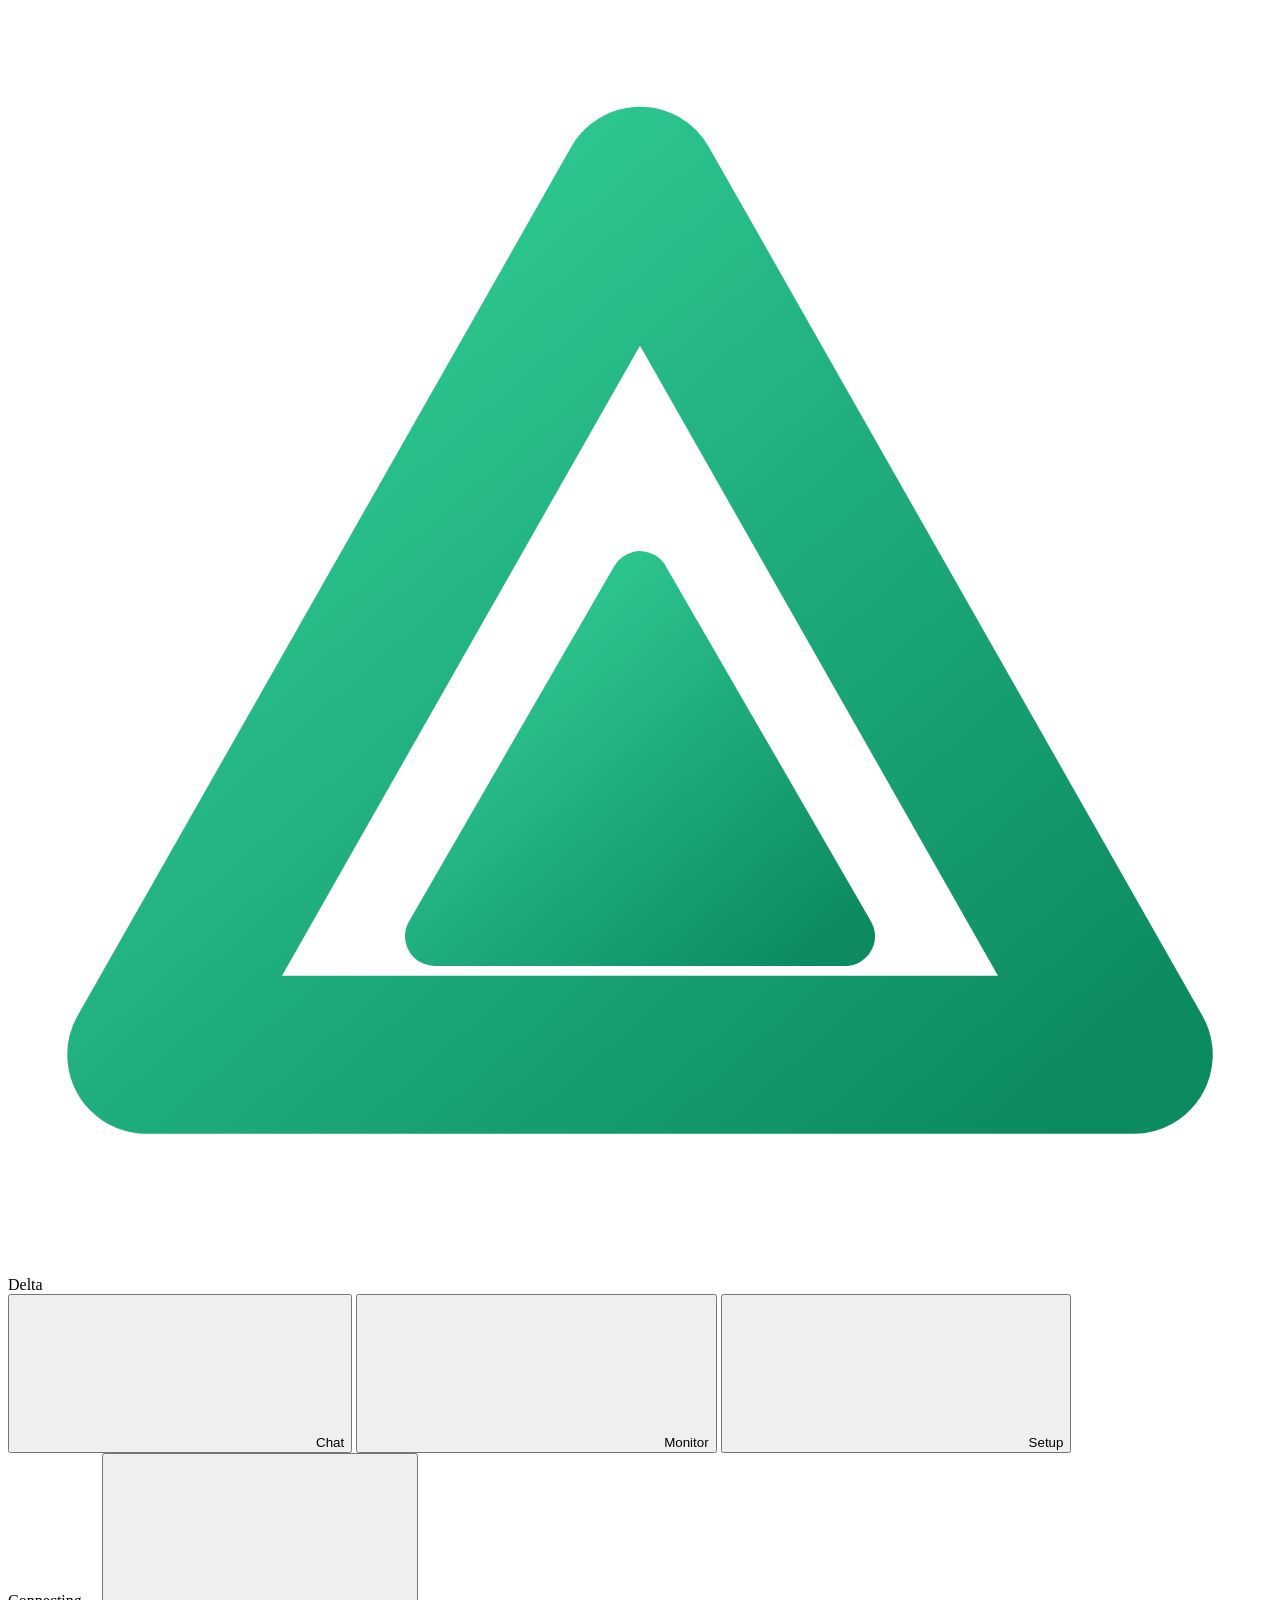
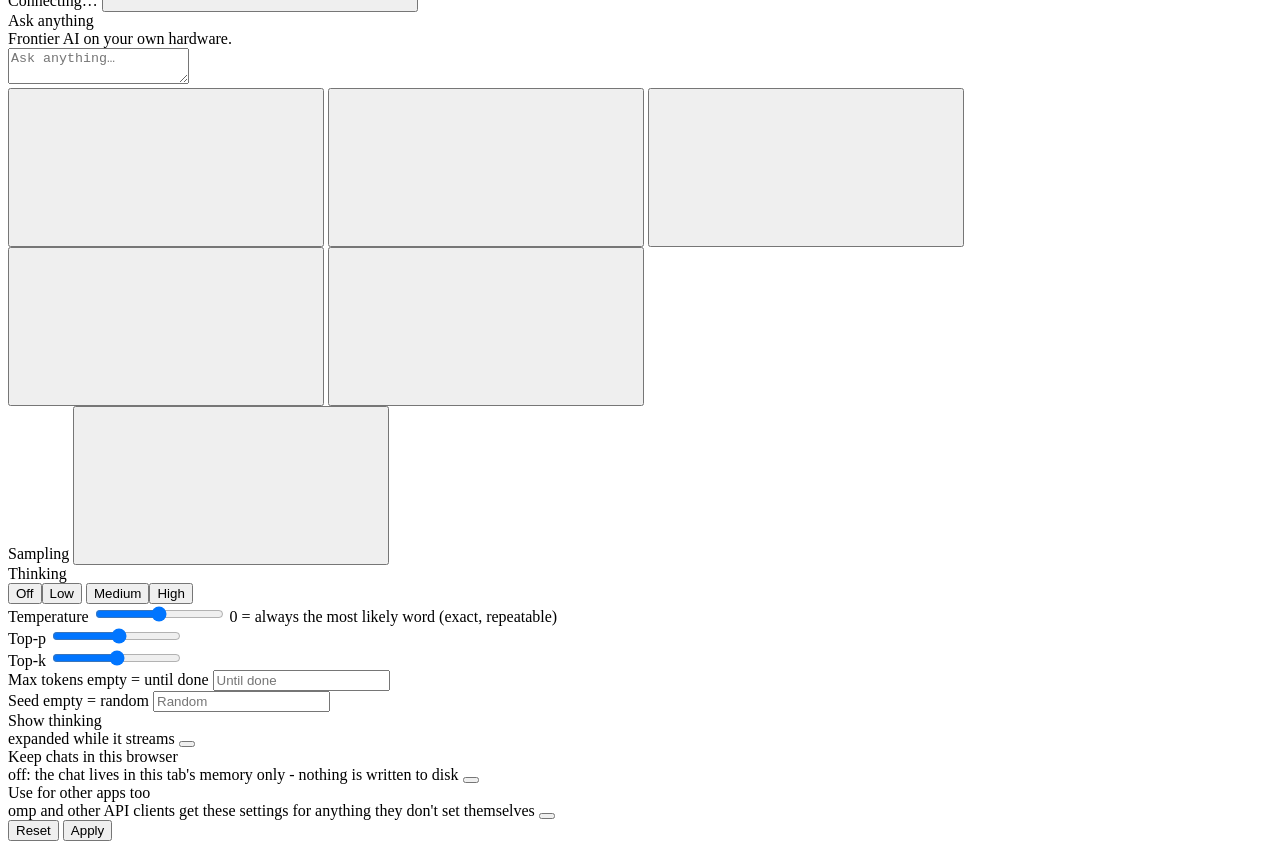
==== serve/web/index.html @ 7598c3d4 "Chat page: screenshot and camera buttons; paste a picture anywhere on the chat Two buttons beside At" ====
<!doctype html>
<html lang="en" data-theme="light">
<head>
<meta charset="utf-8">
<meta name="viewport" content="width=device-width, initial-scale=1">
<title>Delta Inference Engine</title>
<link rel="icon" href="web/favicon.svg" type="image/svg+xml">
<link rel="stylesheet" href="web/tokens.css">
<link rel="stylesheet" href="web/components.css">
<link rel="stylesheet" href="web/app.css">
<script>
  // the theme before the first paint: the saved choice, else the system's
  try {
    const t = localStorage.getItem("strata.theme") ||
      (matchMedia("(prefers-color-scheme: dark)").matches ? "dark" : "light");
    document.documentElement.dataset.theme = t;
  } catch (e) {}
</script>
</head>
<body>
<header class="st-header">
  <span class="st-header__brand"><svg class="brand-mark" viewBox="0 0 32 32" aria-hidden="true">
      <defs><linearGradient id="brand-grad" x1="0" y1="0" x2="1" y2="1">
        <stop offset="0" stop-color="#34d399"/><stop offset="1" stop-color="#0c8a60"/></linearGradient></defs>
      <path d="M16 4.5 28.5 26.5H3.5Z" fill="none" stroke="url(#brand-grad)" stroke-width="4" stroke-linejoin="round"/>
      <path d="M16 14.5 21.2 23.5H10.8Z" fill="url(#brand-grad)" stroke="url(#brand-grad)" stroke-width="1.5"
            stroke-linejoin="round"/></svg>Delta</span>
  <span class="st-header__model" id="hdr-model" hidden></span>
  <nav class="st-tabs" role="tablist" aria-label="Views">
    <button class="st-tab" role="tab" id="tab-btn-chat" aria-controls="view-chat" aria-selected="true" data-tab="chat">
      <svg class="st-icon st-icon--sm"><use href="web/sprite.svg#i-chat"/></svg>Chat</button>
    <button class="st-tab" role="tab" id="tab-btn-images" aria-controls="view-images" aria-selected="false" data-tab="images" hidden>
      <svg class="st-icon st-icon--sm"><use href="web/sprite.svg#i-image"/></svg>Images</button>
    <button class="st-tab" role="tab" id="tab-btn-monitor" aria-controls="view-monitor" aria-selected="false" data-tab="monitor">
      <svg class="st-icon st-icon--sm"><use href="web/sprite.svg#i-activity"/></svg>Monitor</button>
    <button class="st-tab" role="tab" id="tab-btn-about" aria-controls="view-about" aria-selected="false" data-tab="about">
      <svg class="st-icon st-icon--sm"><use href="web/sprite.svg#i-info"/></svg>Setup</button>
  </nav>
  <span class="st-header__spacer"></span>
  <span class="st-pill" id="pill" data-state="idle" role="status" aria-live="polite">
    <span class="st-pill__dot"></span><span id="pill-text">Connecting&hellip;</span></span>
  <button class="st-btn st-btn--icon" id="theme-btn" title="Light / dark" aria-label="Switch between light and dark">
    <svg class="st-icon"><use id="theme-icon" href="web/sprite.svg#i-moon"/></svg></button>
</header>

<main>
  <!-- ============================ Chat ============================ -->
  <section class="view view--chat" id="view-chat" role="tabpanel" aria-labelledby="tab-btn-chat">
    <div class="chat-scroll" id="chat-scroll">
      <div class="chat" id="chat">
        <div class="chat-empty" id="chat-empty">
          <div class="chat-empty__title">Ask anything</div>
          <div class="chat-empty__sub" id="chat-empty-sub">Frontier AI on your own hardware.</div>
        </div>
      </div>
    </div>
    <div class="composer-wrap">
      <form class="st-composer" id="composer">
        <div class="attachments" id="attachments" hidden></div>
        <textarea id="input" rows="2" placeholder="Ask anything&hellip;" aria-label="Message"></textarea>
        <div class="st-composer__bar">
          <button type="button" class="st-btn st-btn--icon" id="attach-btn" title="Attach a text file (or drop it here)" aria-label="Attach a file">
            <svg class="st-icon"><use href="web/sprite.svg#i-attach"/></svg></button>
          <input type="file" id="file" multiple hidden>
          <button type="button" class="st-btn st-btn--icon" id="screen-btn" title="Attach a screenshot (a screen, window or tab)" aria-label="Attach a screenshot" hidden>
            <svg class="st-icon" viewBox="0 0 24 24" fill="none" aria-hidden="true"><path d="M3 6C3 4.9 3.9 4 5 4H19C20.1 4 21 4.9 21 6V15C21 16.1 20.1 17 19 17H5C3.9 17 3 16.1 3 15V6Z" stroke="currentColor" stroke-width="1.5" stroke-linejoin="round"/><path d="M8 21H16M12 17V21" stroke="currentColor" stroke-width="1.5" stroke-linecap="round"/><path d="M7 10V8H9M17 10V8H15M7 11.5V13H9M17 11.5V13H15" stroke="currentColor" stroke-width="1.5" stroke-linecap="round" stroke-linejoin="round"/></svg></button>
          <button type="button" class="st-btn st-btn--icon" id="camera-btn" title="Attach a photo from the camera" aria-label="Attach a camera photo" hidden>
            <svg class="st-icon" viewBox="0 0 24 24" fill="none" aria-hidden="true"><path d="M3 8.5C3 7.4 3.9 6.5 5 6.5H7.5L9 4.5H15L16.5 6.5H19C20.1 6.5 21 7.4 21 8.5V17.5C21 18.6 20.1 19.5 19 19.5H5C3.9 19.5 3 18.6 3 17.5V8.5Z" stroke="currentColor" stroke-width="1.5" stroke-linejoin="round"/><path d="M15.5 12.5C15.5 14.433 13.933 16 12 16C10.067 16 8.5 14.433 8.5 12.5C8.5 10.567 10.067 9 12 9C13.933 9 15.5 10.567 15.5 12.5Z" stroke="currentColor" stroke-width="1.5"/></svg></button>
          <button type="button" class="st-btn st-btn--icon" id="new-btn" title="New chat" aria-label="New chat">
            <svg class="st-icon"><use href="web/sprite.svg#i-new-chat"/></svg></button>
          <button type="button" class="st-btn st-btn--icon" id="export-btn" title="Save this chat as Markdown" aria-label="Save this chat">
            <svg class="st-icon"><use href="web/sprite.svg#i-download"/></svg></button>
          <button type="button" class="st-btn st-btn--icon" id="sampling-btn" title="Sampling and thinking" aria-label="Sampling and thinking">
            <svg class="st-icon"><use href="web/sprite.svg#i-settings"/></svg></button>
          <span class="spacer"></span>
          <span class="composer-hint" id="composer-hint"></span>
          <button type="button" class="st-btn st-btn--secondary" id="stop-btn" hidden>
            <svg class="st-icon st-icon--sm"><use href="web/sprite.svg#i-stop"/></svg>Stop</button>
          <button type="submit" class="st-btn st-btn--primary st-btn--send" id="send-btn" aria-label="Send">
            <svg class="st-icon"><use href="web/sprite.svg#i-send"/></svg></button>
        </div>
      </form>
    </div>
  </section>

  <!-- ============================ Images ============================ -->
  <section class="view view--images" id="view-images" role="tabpanel" aria-labelledby="tab-btn-images" hidden>
    <div class="about">
      <form class="st-card img-form" id="img-form">
        <span class="card-title" id="img-title">Make an image</span>
        <textarea class="st-input img-prompt" id="img-prompt" rows="3" placeholder="Describe the image&hellip;" aria-label="Prompt"></textarea>
        <div class="img-row">
          <label class="st-field">Size
            <select class="st-input" id="img-size">
              <option>1024x1024</option><option>1536x1024</option><option>1024x1536</option>
              <option>768x768</option><option>512x512</option></select></label>
          <label class="st-field">Seed
            <input class="st-input" id="img-seed" type="number" min="0" placeholder="random"></label>
          <button type="submit" class="st-btn st-btn--primary" id="img-go">Generate</button>
        </div>
        <span class="composer-hint" id="img-hint">One image at a time; a chat request waits for it (and the other way round).</span>
      </form>
      <div class="img-results" id="img-results"></div>
    </div>
  </section>

  <!-- ============================ Monitor ============================ -->
  <section class="view view--monitor" id="view-monitor" role="tabpanel" aria-labelledby="tab-btn-monitor" hidden>
    <div class="monitor">
      <div class="st-card state-card">
        <div class="state-card__head">
          <span class="card-title">Model state</span>
          <span class="state-card__model" id="state-model" hidden></span>
          <span class="badges" id="state-badges">
            <span class="st-badge" data-s="idle">Idle</span>
            <span class="st-badge st-badge--reading" data-s="reading">Reading</span>
            <span class="st-badge st-badge--generating" data-s="generating">Generating</span>
            <span class="st-badge st-badge--queued" data-s="queued">Queued</span>
            <span class="st-badge st-badge--error" data-s="error">Error</span>
          </span>
        </div>
        <div class="state-card__row"><span id="state-label">Waiting for a request</span><span class="muted" id="state-detail"></span></div>
        <div class="st-progress" id="state-progress"><div class="st-progress__bar" id="state-bar" style="width:0%"></div></div>
      </div>

      <div class="metrics" id="metrics">
        <!-- filled by app.js: Speed, GPU load, VRAM, GPU temp, Power, PCIe, CPU, Disk read -->
      </div>

      <div class="monitor-row">
        <div class="st-card ctx-card">
          <span class="card-title">Context fill</span>
          <div class="ctx-gauge">
            <svg class="st-gauge" viewBox="0 0 120 120" aria-hidden="true">
              <circle class="st-gauge__track" cx="60" cy="60" r="50" fill="none" stroke-width="10" stroke-linecap="round"
                      stroke-dasharray="235.6 314.2" transform="rotate(135 60 60)"/>
              <circle class="st-gauge__fill" id="ctx-fill" cx="60" cy="60" r="50" fill="none" stroke-width="10"
                      stroke-linecap="round" stroke-dasharray="0 314.2" transform="rotate(135 60 60)"/>
            </svg>
            <div class="ctx-gauge__label"><span class="ctx-gauge__pct" id="ctx-pct">0%</span><span class="muted" id="ctx-sub">&ndash;</span></div>
          </div>
          <div class="bar-row"><span>Experts in VRAM</span><span class="muted" id="slots-text">&ndash;</span></div>
          <div class="st-progress"><div class="st-progress__bar" id="slots-bar" style="width:0%"></div></div>
          <div class="bar-row"><span>System RAM</span><span class="muted" id="ram-text">&ndash;</span></div>
          <div class="st-progress" id="ram-progress"><div class="st-progress__bar" id="ram-bar" style="width:0%"></div></div>
          <div class="bar-row"><span>GPU temperature</span><span class="muted" id="temp-text">&ndash;</span></div>
          <div class="st-progress" data-tone="warn"><div class="st-progress__bar" id="temp-bar" style="width:0%"></div></div>
        </div>
        <div class="st-card req-card">
          <div class="req-head"><span class="card-title">Recent requests</span>
            <button class="st-btn st-btn--secondary" id="req-all" hidden>Show all</button></div>
          <div class="table-wrap" id="req-wrap">
            <table class="st-table">
              <thead><tr><th>Time</th><th>Status</th><th class="num">Prompt</th><th class="num">Reused</th><th class="num">Output</th>
                <th class="num" title="New prompt tokens per second, excluding reused cache tokens (engine prompt time)">Prefill t/s</th><th class="num">Decode t/s</th><th class="num" title="While writing the answer: the share of the experts looked up that were already in VRAM. Experts the GPU read over PCIe (--pcie-frac) are not counted in it; their share of all routed experts is shown after it (+N% PCIe)">VRAM hit rate</th><th class="num">Duration</th></tr></thead>
              <tbody id="req-body"><tr><td colspan="9" class="muted">No requests yet</td></tr></tbody>
            </table>
          </div>
          <p class="muted req-totals" id="req-totals"></p>
        </div>
      </div>

      <div class="st-card cc-card" id="cc-card">
        <div class="req-head"><span class="card-title">Conversation cache</span><span class="muted small" id="cc-sum"></span></div>
        <div class="cc-bars" id="cc-bars" hidden>
          <div><div class="bar-row"><span>Parked conversations</span><span class="muted" id="cc-slots-text">&ndash;</span></div>
            <div class="st-progress"><div class="st-progress__bar" id="cc-slots-bar" style="width:0%"></div></div></div>
          <div><div class="bar-row"><span>Their memory (RAM)</span><span class="muted" id="cc-mem-text">&ndash;</span></div>
            <div class="st-progress"><div class="st-progress__bar" id="cc-mem-bar" style="width:0%"></div></div></div>
        </div>
        <dl class="facts" id="cc-facts"></dl>
        <p class="muted small cc-note" id="cc-note"></p>
      </div>

      <div class="st-card mcp-card" id="mcp-card" hidden>
        <div class="req-head"><span class="card-title">MCP servers</span><span class="muted small" id="mcp-sum"></span></div>
        <div class="mcp-list" id="mcp-list"></div>
        <p class="muted small mcp-note">Their tools run on this PC with your rights, when the model decides to call them
          (in this page's chat only; switch it off in Sampling).</p>
      </div>
    </div>
  </section>

  <!-- ============================ About ============================ -->
  <section class="view view--about" id="view-about" role="tabpanel" aria-labelledby="tab-btn-about" hidden>
    <div class="about">
      <div class="st-card" id="setup-card" hidden>
        <div class="req-head"><span class="card-title">Setup</span><span class="muted small" id="setup-pc"></span></div>
        <div class="st-field">
          <label class="st-label" for="setup-model">Model</label>
          <select class="st-input" id="setup-model"></select>
          <span class="muted small" id="setup-model-note"></span>
        </div>
        <div class="st-field">
          <span class="st-label">Speed or quality</span>
          <div class="seg" id="setup-mode" role="radiogroup" aria-label="Speed or quality">
            <button type="button" role="radio" data-v="fast">Fast</button><button type="button" role="radio" data-v="balanced">Balanced</button><button type="button" role="radio" data-v="exact">Most exact</button>
          </div>
          <span class="muted small" id="setup-mode-note"></span>
        </div>
        <div class="toggle-row" id="setup-gpu-row" hidden><span>Use the second graphics card<br><span class="muted small"
          id="setup-gpu-note"></span></span>
          <button class="st-toggle" id="setup-gpu" role="switch" aria-checked="false" aria-label="Use the second graphics card"></button></div>
        <details class="muted small"><summary>Use your own model</summary>
          <p>Copy a GGUF of DeepSeek-V4.1-Flash-1017 (all 384 experts), or a folder of EXL3 experts, into
            <code id="setup-folder"></code>, then press Refresh.  It appears in the list above.</p>
          <ul id="setup-refused"></ul>
        </details>
        <div class="cfg-actions"><button class="st-btn st-btn--primary" id="setup-apply" type="button">Apply</button>
          <button class="st-btn st-btn--secondary" id="setup-refresh" type="button">Refresh</button>
          <span class="muted small" id="setup-msg" role="status"></span></div>
      </div>
      <div class="st-card">
        <span class="card-title">Model and engine</span>
        <dl class="facts" id="facts-engine"></dl>
      </div>
      <div class="st-card">
        <span class="card-title">This PC</span>
        <dl class="facts" id="facts-hw"></dl>
      </div>
      <div class="st-card">
        <span class="card-title">Connect your tools</span>
        <p class="muted">Any OpenAI- or Anthropic-compatible client works with these addresses.</p>
        <dl class="facts" id="facts-api"></dl>
      </div>
      <div class="st-card">
        <span class="card-title">Settings</span>
        <div class="st-field">
          <label class="st-label" for="api-key">API key <output>only if the server was started with one</output></label>
          <input class="st-input" id="api-key" type="password" autocomplete="off" placeholder="Not needed">
        </div>
        <div class="toggle-row"><span>Dark theme</span>
          <button class="st-toggle" id="dark-toggle" role="switch" aria-checked="false" aria-label="Dark theme"></button></div>
        <p class="muted small">Chats, settings and the key are kept in this browser only.
          <a href="https://github.com/musicurgy/delta-inference-engine" target="_blank" rel="noopener noreferrer">Delta Inference Engine on GitHub</a></p>
      </div>
      <div class="st-card cfg-card" id="cfg-card" hidden>
        <div class="req-head"><span class="card-title">Model settings</span><span class="muted small" id="cfg-file"></span></div>
        <p class="muted small">Kept in the model's run config for every client. An empty field is the default. They
          take effect the next time the model starts (close the DeepSeek window and start it again).</p>
        <form class="cfg-form" id="cfg-form"></form>
        <div class="cfg-actions"><button class="st-btn st-btn--primary" id="cfg-save" type="button">Save</button>
          <span class="muted small" id="cfg-msg" role="status"></span></div>
      </div>
    </div>
  </section>
</main>

<!-- ============================ Sampling drawer ============================ -->
<aside class="st-drawer" id="drawer" data-open="false" aria-label="Sampling and thinking" aria-hidden="true">
  <div class="st-drawer__head"><span class="card-title">Sampling</span>
    <button class="st-btn st-btn--icon" id="drawer-close" aria-label="Close">
      <svg class="st-icon"><use href="web/sprite.svg#i-chevron"/></svg></button></div>
  <div class="st-drawer__body">
    <div class="st-field">
      <label class="st-label" for="s-thinking">Thinking <output id="o-thinking"></output></label>
      <div class="seg" id="s-thinking" role="radiogroup" aria-label="Thinking">
        <button type="button" role="radio" data-v="none">Off</button><button type="button" role="radio" data-v="low">Low</button>
        <button type="button" role="radio" data-v="medium">Medium</button><button type="button" role="radio" data-v="high">High</button>
      </div>
    </div>
    <div class="st-field">
      <label class="st-label" for="s-temp">Temperature <output id="o-temp"></output></label>
      <input class="st-slider" type="range" id="s-temp" min="0" max="1.5" step="0.05">
      <span class="muted small">0 = always the most likely word (exact, repeatable)</span>
    </div>
    <div class="st-field">
      <label class="st-label" for="s-topp">Top-p <output id="o-topp"></output></label>
      <input class="st-slider" type="range" id="s-topp" min="0.05" max="1" step="0.05">
    </div>
    <div class="st-field">
      <label class="st-label" for="s-topk">Top-k <output id="o-topk"></output></label>
      <input class="st-slider" type="range" id="s-topk" min="1" max="64" step="1">
    </div>
    <div class="st-field">
      <label class="st-label" for="s-max">Max tokens <output>empty = until done</output></label>
      <input class="st-input" id="s-max" type="number" min="1" step="1" placeholder="Until done">
    </div>
    <div class="st-field">
      <label class="st-label" for="s-seed">Seed <output>empty = random</output></label>
      <input class="st-input" id="s-seed" type="number" min="1" step="1" placeholder="Random">
    </div>
    <div class="toggle-row"><span>Show thinking<br><span class="muted small">expanded while it streams</span></span>
      <button class="st-toggle" id="s-show" role="switch" aria-checked="true" aria-label="Show thinking"></button></div>
    <div class="toggle-row"><span>Keep chats in this browser<br><span class="muted small">off: the chat lives in this
      tab's memory only - nothing is written to disk</span></span>
      <button class="st-toggle" id="s-keep" role="switch" aria-checked="false" aria-label="Keep chats in this browser"></button></div>
    <div class="toggle-row" id="mcp-row" hidden><span>Use tools from MCP servers<br><span class="muted small"
      id="mcp-row-sub">the model may call them while it answers</span></span>
      <button class="st-toggle" id="s-mcp" role="switch" aria-checked="true" aria-label="Use tools from MCP servers"></button></div>
    <div class="toggle-row" id="esp-row" hidden><span>Experimental speed projection<br><span class="muted small">the
      engine's control vector; off = the stock model. Switching reads the chat again once</span></span>
      <button class="st-toggle" id="s-esp" role="switch" aria-checked="true" aria-label="Experimental speed projection"></button></div>
    <div class="toggle-row"><span>Use for other apps too<br><span class="muted small">omp and other API clients get
      these settings for anything they don't set themselves</span></span>
      <button class="st-toggle" id="s-share" role="switch" aria-checked="false" aria-label="Use for other apps too"></button></div>
    <div class="drawer-actions">
      <button class="st-btn st-btn--secondary" id="s-reset" type="button">Reset</button>
      <button class="st-btn st-btn--primary" id="s-apply" type="button">Apply</button>
    </div>
  </div>
</aside>
<div class="scrim" id="scrim" hidden></div>
<div class="st-toasts" id="toasts" aria-live="polite"></div>
<script src="web/app.js"></script>
</body>
</html>
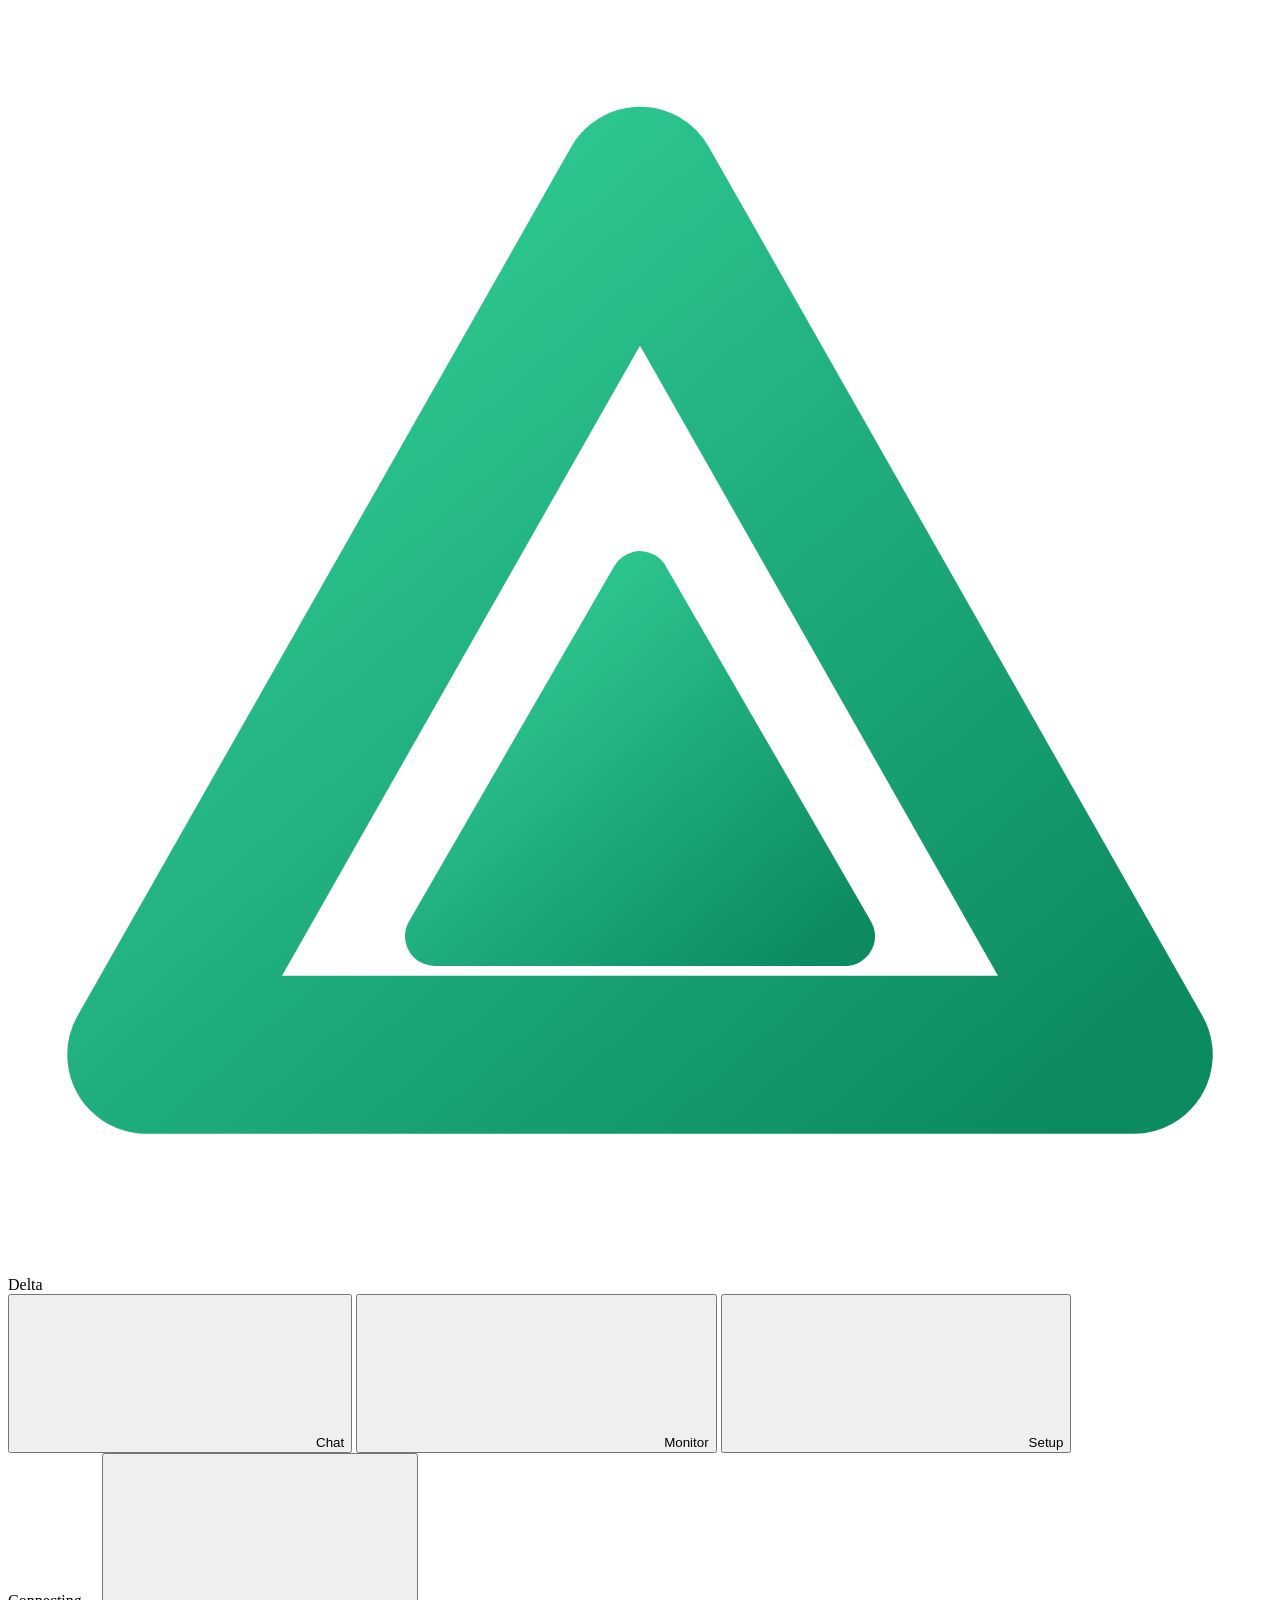
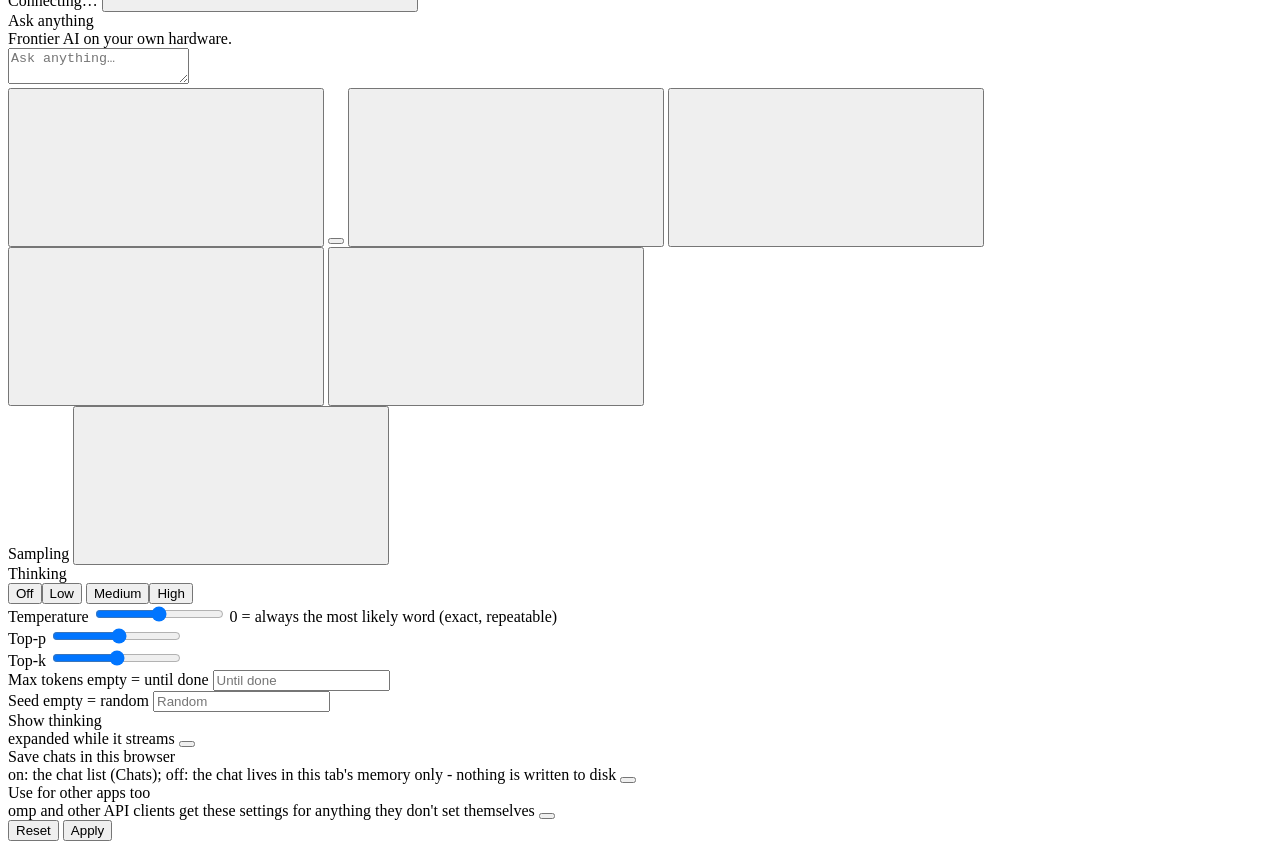
==== commit d95f39cb: "Chat page: loading screen, Pause / Resume, modes, notifications, Connect an app, chat history serve/" ====
--- a/serve/web/index.html
+++ b/serve/web/index.html
@@ -8,6 +8,7 @@
 <link rel="stylesheet" href="web/tokens.css">
 <link rel="stylesheet" href="web/components.css">
 <link rel="stylesheet" href="web/app.css">
+<link rel="stylesheet" href="web/everyday.css">
 <script>
   // the theme before the first paint: the saved choice, else the system's
   try {
@@ -39,6 +40,7 @@
   <span class="st-header__spacer"></span>
   <span class="st-pill" id="pill" data-state="idle" role="status" aria-live="polite">
     <span class="st-pill__dot"></span><span id="pill-text">Connecting&hellip;</span></span>
+  <button class="st-btn st-btn--secondary pause-btn" id="pause-btn" type="button" hidden></button>
   <button class="st-btn st-btn--icon" id="theme-btn" title="Light / dark" aria-label="Switch between light and dark">
     <svg class="st-icon"><use id="theme-icon" href="web/sprite.svg#i-moon"/></svg></button>
 </header>
@@ -46,8 +48,10 @@
 <main>
   <!-- ============================ Chat ============================ -->
   <section class="view view--chat" id="view-chat" role="tabpanel" aria-labelledby="tab-btn-chat">
+    <aside class="history" id="history" aria-label="Chats" data-open="false"></aside>
     <div class="chat-scroll" id="chat-scroll">
       <div class="chat" id="chat">
+        <div class="st-card load-card" id="load-card" role="status" aria-live="polite" hidden></div>
         <div class="chat-empty" id="chat-empty">
           <div class="chat-empty__title">Ask anything</div>
           <div class="chat-empty__sub" id="chat-empty-sub">Frontier AI on your own hardware.</div>
@@ -55,6 +59,7 @@
       </div>
     </div>
     <div class="composer-wrap">
+      <div class="modes" id="modes" role="radiogroup" aria-label="Mode"></div>
       <form class="st-composer" id="composer">
         <div class="attachments" id="attachments" hidden></div>
         <textarea id="input" rows="2" placeholder="Ask anything&hellip;" aria-label="Message"></textarea>
@@ -62,10 +67,7 @@
           <button type="button" class="st-btn st-btn--icon" id="attach-btn" title="Attach a text file (or drop it here)" aria-label="Attach a file">
             <svg class="st-icon"><use href="web/sprite.svg#i-attach"/></svg></button>
           <input type="file" id="file" multiple hidden>
-          <button type="button" class="st-btn st-btn--icon" id="screen-btn" title="Attach a screenshot (a screen, window or tab)" aria-label="Attach a screenshot" hidden>
-            <svg class="st-icon" viewBox="0 0 24 24" fill="none" aria-hidden="true"><path d="M3 6C3 4.9 3.9 4 5 4H19C20.1 4 21 4.9 21 6V15C21 16.1 20.1 17 19 17H5C3.9 17 3 16.1 3 15V6Z" stroke="currentColor" stroke-width="1.5" stroke-linejoin="round"/><path d="M8 21H16M12 17V21" stroke="currentColor" stroke-width="1.5" stroke-linecap="round"/><path d="M7 10V8H9M17 10V8H15M7 11.5V13H9M17 11.5V13H15" stroke="currentColor" stroke-width="1.5" stroke-linecap="round" stroke-linejoin="round"/></svg></button>
-          <button type="button" class="st-btn st-btn--icon" id="camera-btn" title="Attach a photo from the camera" aria-label="Attach a camera photo" hidden>
-            <svg class="st-icon" viewBox="0 0 24 24" fill="none" aria-hidden="true"><path d="M3 8.5C3 7.4 3.9 6.5 5 6.5H7.5L9 4.5H15L16.5 6.5H19C20.1 6.5 21 7.4 21 8.5V17.5C21 18.6 20.1 19.5 19 19.5H5C3.9 19.5 3 18.6 3 17.5V8.5Z" stroke="currentColor" stroke-width="1.5" stroke-linejoin="round"/><path d="M15.5 12.5C15.5 14.433 13.933 16 12 16C10.067 16 8.5 14.433 8.5 12.5C8.5 10.567 10.067 9 12 9C13.933 9 15.5 10.567 15.5 12.5Z" stroke="currentColor" stroke-width="1.5"/></svg></button>
+          <button type="button" class="st-btn st-btn--icon" id="history-btn" title="Chats" aria-label="Chats"></button>
           <button type="button" class="st-btn st-btn--icon" id="new-btn" title="New chat" aria-label="New chat">
             <svg class="st-icon"><use href="web/sprite.svg#i-new-chat"/></svg></button>
           <button type="button" class="st-btn st-btn--icon" id="export-btn" title="Save this chat as Markdown" aria-label="Save this chat">
@@ -222,6 +224,7 @@
         <span class="card-title">Connect your tools</span>
         <p class="muted">Any OpenAI- or Anthropic-compatible client works with these addresses.</p>
         <dl class="facts" id="facts-api"></dl>
+        <div class="connect" id="connect"></div>
       </div>
       <div class="st-card">
         <span class="card-title">Settings</span>
@@ -231,7 +234,10 @@
         </div>
         <div class="toggle-row"><span>Dark theme</span>
           <button class="st-toggle" id="dark-toggle" role="switch" aria-checked="false" aria-label="Dark theme"></button></div>
-        <p class="muted small">Chats, settings and the key are kept in this browser only.
+        <div class="toggle-row"><span>Tell me when an answer is ready<br><span class="muted small" id="notify-note">a
+          Windows notification while this tab is in the background</span></span>
+          <button class="st-toggle" id="notify-toggle" role="switch" aria-checked="false" aria-label="Tell me when an answer is ready"></button></div>
+        <p class="muted small">Chats (only if you turn on "Save chats"), settings and the key are kept in this browser only.
           <a href="https://github.com/musicurgy/delta-inference-engine" target="_blank" rel="noopener noreferrer">Delta Inference Engine on GitHub</a></p>
       </div>
       <div class="st-card cfg-card" id="cfg-card" hidden>
@@ -282,9 +288,9 @@
     </div>
     <div class="toggle-row"><span>Show thinking<br><span class="muted small">expanded while it streams</span></span>
       <button class="st-toggle" id="s-show" role="switch" aria-checked="true" aria-label="Show thinking"></button></div>
-    <div class="toggle-row"><span>Keep chats in this browser<br><span class="muted small">off: the chat lives in this
-      tab's memory only - nothing is written to disk</span></span>
-      <button class="st-toggle" id="s-keep" role="switch" aria-checked="false" aria-label="Keep chats in this browser"></button></div>
+    <div class="toggle-row"><span>Save chats in this browser<br><span class="muted small">on: the chat list (Chats);
+      off: the chat lives in this tab's memory only - nothing is written to disk</span></span>
+      <button class="st-toggle" id="s-keep" role="switch" aria-checked="false" aria-label="Save chats in this browser"></button></div>
     <div class="toggle-row" id="mcp-row" hidden><span>Use tools from MCP servers<br><span class="muted small"
       id="mcp-row-sub">the model may call them while it answers</span></span>
       <button class="st-toggle" id="s-mcp" role="switch" aria-checked="true" aria-label="Use tools from MCP servers"></button></div>
@@ -303,5 +309,7 @@
 <div class="scrim" id="scrim" hidden></div>
 <div class="st-toasts" id="toasts" aria-live="polite"></div>
 <script src="web/app.js"></script>
+<script src="web/everyday.js"></script>
+<script src="web/history.js"></script>
 </body>
 </html>
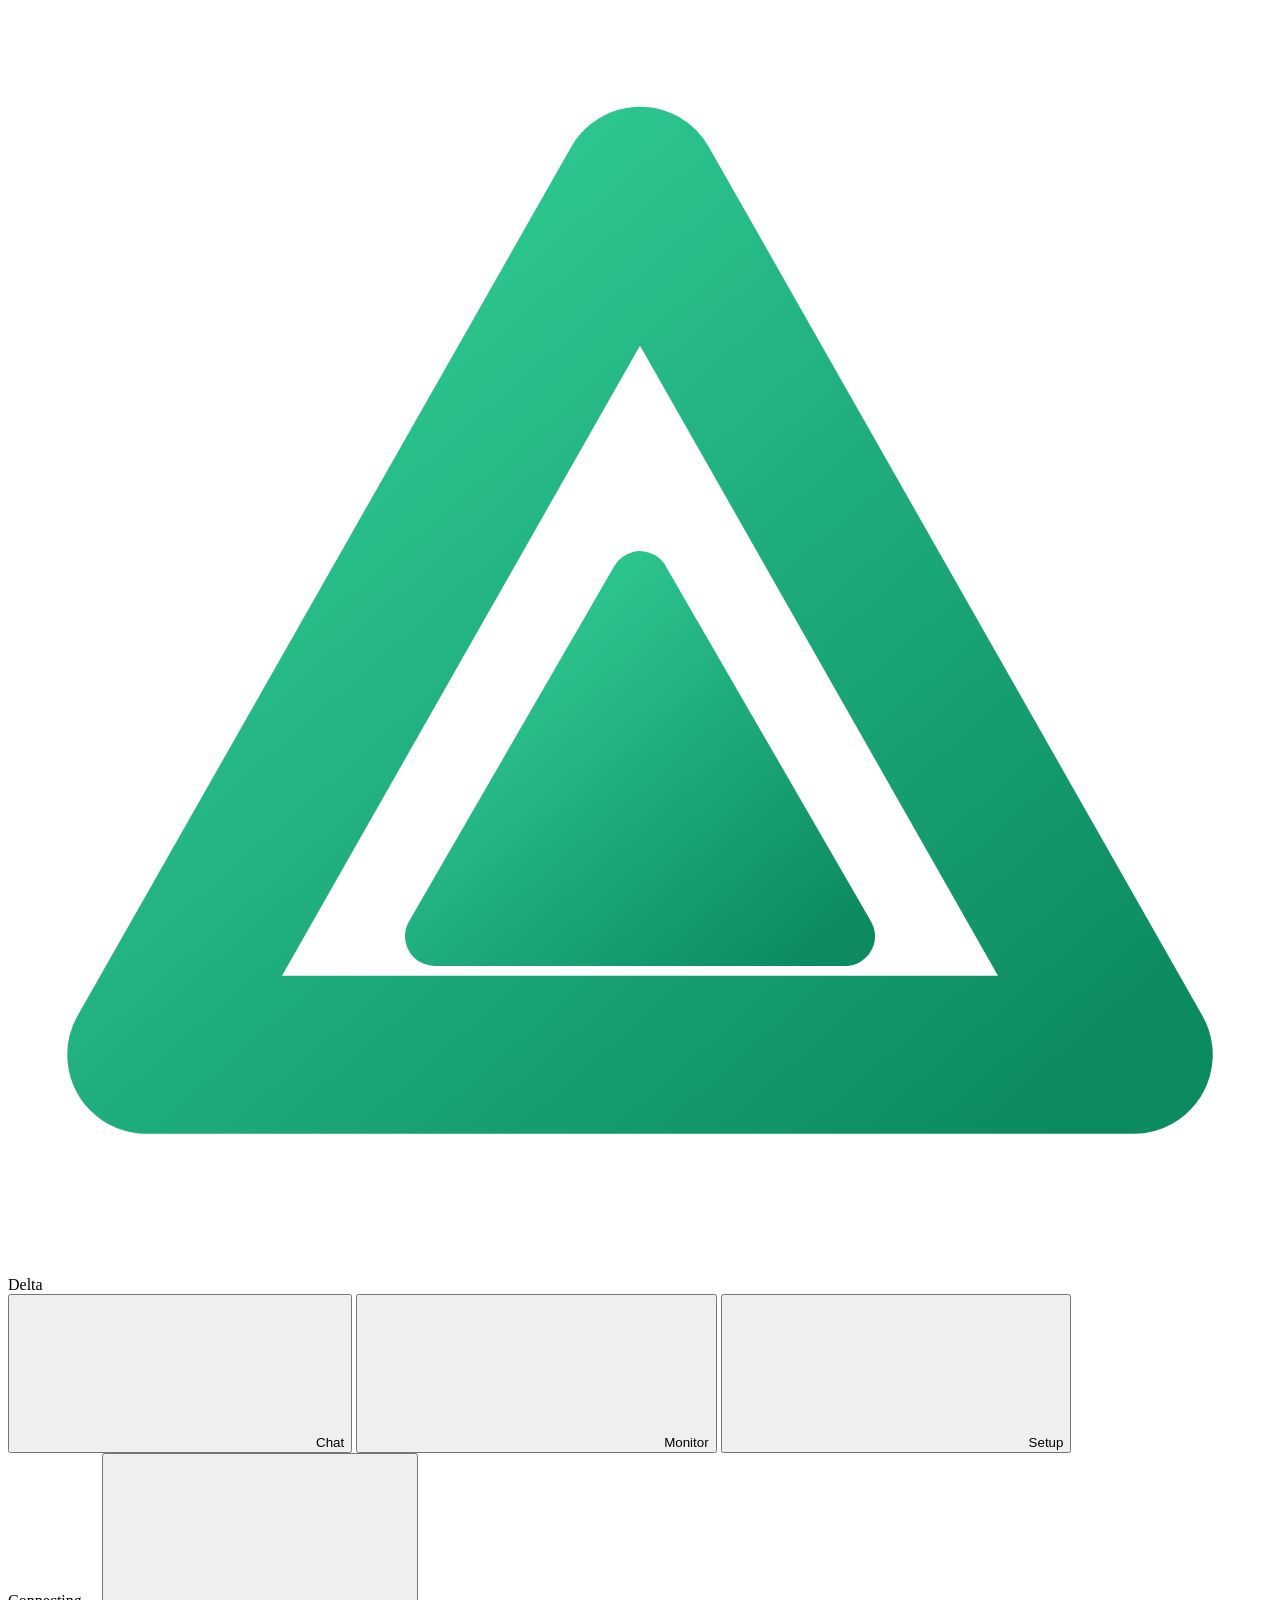
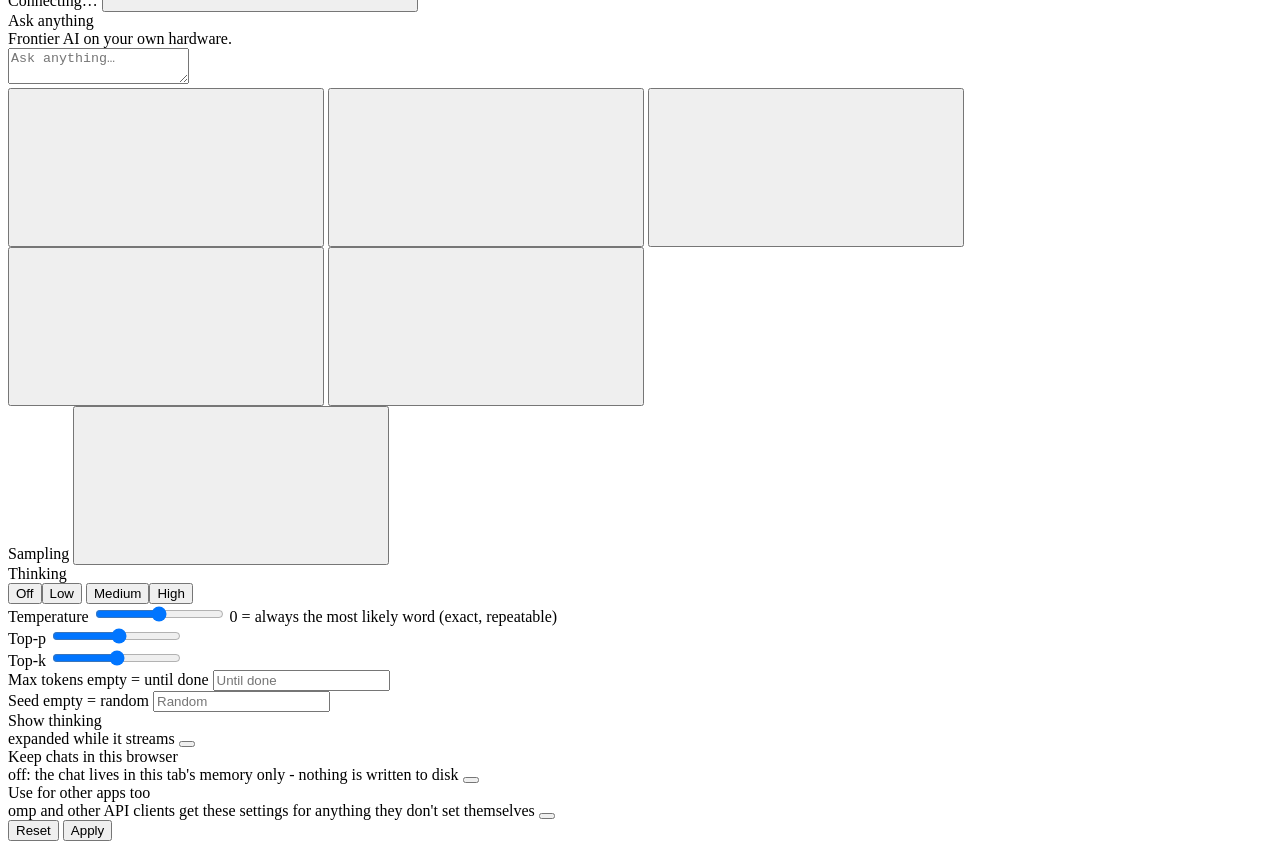
==== commit 7e1dc030: "Chat: documents, dictation, read-aloud and talk mode (serve/web/media.js) - Attach (or drop) a PDF, " ====
--- a/serve/web/index.html
+++ b/serve/web/index.html
@@ -8,7 +8,7 @@
 <link rel="stylesheet" href="web/tokens.css">
 <link rel="stylesheet" href="web/components.css">
 <link rel="stylesheet" href="web/app.css">
-<link rel="stylesheet" href="web/everyday.css">
+<link rel="stylesheet" href="web/media.css">
 <script>
   // the theme before the first paint: the saved choice, else the system's
   try {
@@ -40,7 +40,6 @@
   <span class="st-header__spacer"></span>
   <span class="st-pill" id="pill" data-state="idle" role="status" aria-live="polite">
     <span class="st-pill__dot"></span><span id="pill-text">Connecting&hellip;</span></span>
-  <button class="st-btn st-btn--secondary pause-btn" id="pause-btn" type="button" hidden></button>
   <button class="st-btn st-btn--icon" id="theme-btn" title="Light / dark" aria-label="Switch between light and dark">
     <svg class="st-icon"><use id="theme-icon" href="web/sprite.svg#i-moon"/></svg></button>
 </header>
@@ -48,10 +47,8 @@
 <main>
   <!-- ============================ Chat ============================ -->
   <section class="view view--chat" id="view-chat" role="tabpanel" aria-labelledby="tab-btn-chat">
-    <aside class="history" id="history" aria-label="Chats" data-open="false"></aside>
     <div class="chat-scroll" id="chat-scroll">
       <div class="chat" id="chat">
-        <div class="st-card load-card" id="load-card" role="status" aria-live="polite" hidden></div>
         <div class="chat-empty" id="chat-empty">
           <div class="chat-empty__title">Ask anything</div>
           <div class="chat-empty__sub" id="chat-empty-sub">Frontier AI on your own hardware.</div>
@@ -59,7 +56,6 @@
       </div>
     </div>
     <div class="composer-wrap">
-      <div class="modes" id="modes" role="radiogroup" aria-label="Mode"></div>
       <form class="st-composer" id="composer">
         <div class="attachments" id="attachments" hidden></div>
         <textarea id="input" rows="2" placeholder="Ask anything&hellip;" aria-label="Message"></textarea>
@@ -67,7 +63,6 @@
           <button type="button" class="st-btn st-btn--icon" id="attach-btn" title="Attach a text file (or drop it here)" aria-label="Attach a file">
             <svg class="st-icon"><use href="web/sprite.svg#i-attach"/></svg></button>
           <input type="file" id="file" multiple hidden>
-          <button type="button" class="st-btn st-btn--icon" id="history-btn" title="Chats" aria-label="Chats"></button>
           <button type="button" class="st-btn st-btn--icon" id="new-btn" title="New chat" aria-label="New chat">
             <svg class="st-icon"><use href="web/sprite.svg#i-new-chat"/></svg></button>
           <button type="button" class="st-btn st-btn--icon" id="export-btn" title="Save this chat as Markdown" aria-label="Save this chat">
@@ -224,7 +219,6 @@
         <span class="card-title">Connect your tools</span>
         <p class="muted">Any OpenAI- or Anthropic-compatible client works with these addresses.</p>
         <dl class="facts" id="facts-api"></dl>
-        <div class="connect" id="connect"></div>
       </div>
       <div class="st-card">
         <span class="card-title">Settings</span>
@@ -234,10 +228,7 @@
         </div>
         <div class="toggle-row"><span>Dark theme</span>
           <button class="st-toggle" id="dark-toggle" role="switch" aria-checked="false" aria-label="Dark theme"></button></div>
-        <div class="toggle-row"><span>Tell me when an answer is ready<br><span class="muted small" id="notify-note">a
-          Windows notification while this tab is in the background</span></span>
-          <button class="st-toggle" id="notify-toggle" role="switch" aria-checked="false" aria-label="Tell me when an answer is ready"></button></div>
-        <p class="muted small">Chats (only if you turn on "Save chats"), settings and the key are kept in this browser only.
+        <p class="muted small">Chats, settings and the key are kept in this browser only.
           <a href="https://github.com/musicurgy/delta-inference-engine" target="_blank" rel="noopener noreferrer">Delta Inference Engine on GitHub</a></p>
       </div>
       <div class="st-card cfg-card" id="cfg-card" hidden>
@@ -288,9 +279,9 @@
     </div>
     <div class="toggle-row"><span>Show thinking<br><span class="muted small">expanded while it streams</span></span>
       <button class="st-toggle" id="s-show" role="switch" aria-checked="true" aria-label="Show thinking"></button></div>
-    <div class="toggle-row"><span>Save chats in this browser<br><span class="muted small">on: the chat list (Chats);
-      off: the chat lives in this tab's memory only - nothing is written to disk</span></span>
-      <button class="st-toggle" id="s-keep" role="switch" aria-checked="false" aria-label="Save chats in this browser"></button></div>
+    <div class="toggle-row"><span>Keep chats in this browser<br><span class="muted small">off: the chat lives in this
+      tab's memory only - nothing is written to disk</span></span>
+      <button class="st-toggle" id="s-keep" role="switch" aria-checked="false" aria-label="Keep chats in this browser"></button></div>
     <div class="toggle-row" id="mcp-row" hidden><span>Use tools from MCP servers<br><span class="muted small"
       id="mcp-row-sub">the model may call them while it answers</span></span>
       <button class="st-toggle" id="s-mcp" role="switch" aria-checked="true" aria-label="Use tools from MCP servers"></button></div>
@@ -309,7 +300,6 @@
 <div class="scrim" id="scrim" hidden></div>
 <div class="st-toasts" id="toasts" aria-live="polite"></div>
 <script src="web/app.js"></script>
-<script src="web/everyday.js"></script>
-<script src="web/history.js"></script>
+<script src="web/media.js"></script>
 </body>
 </html>
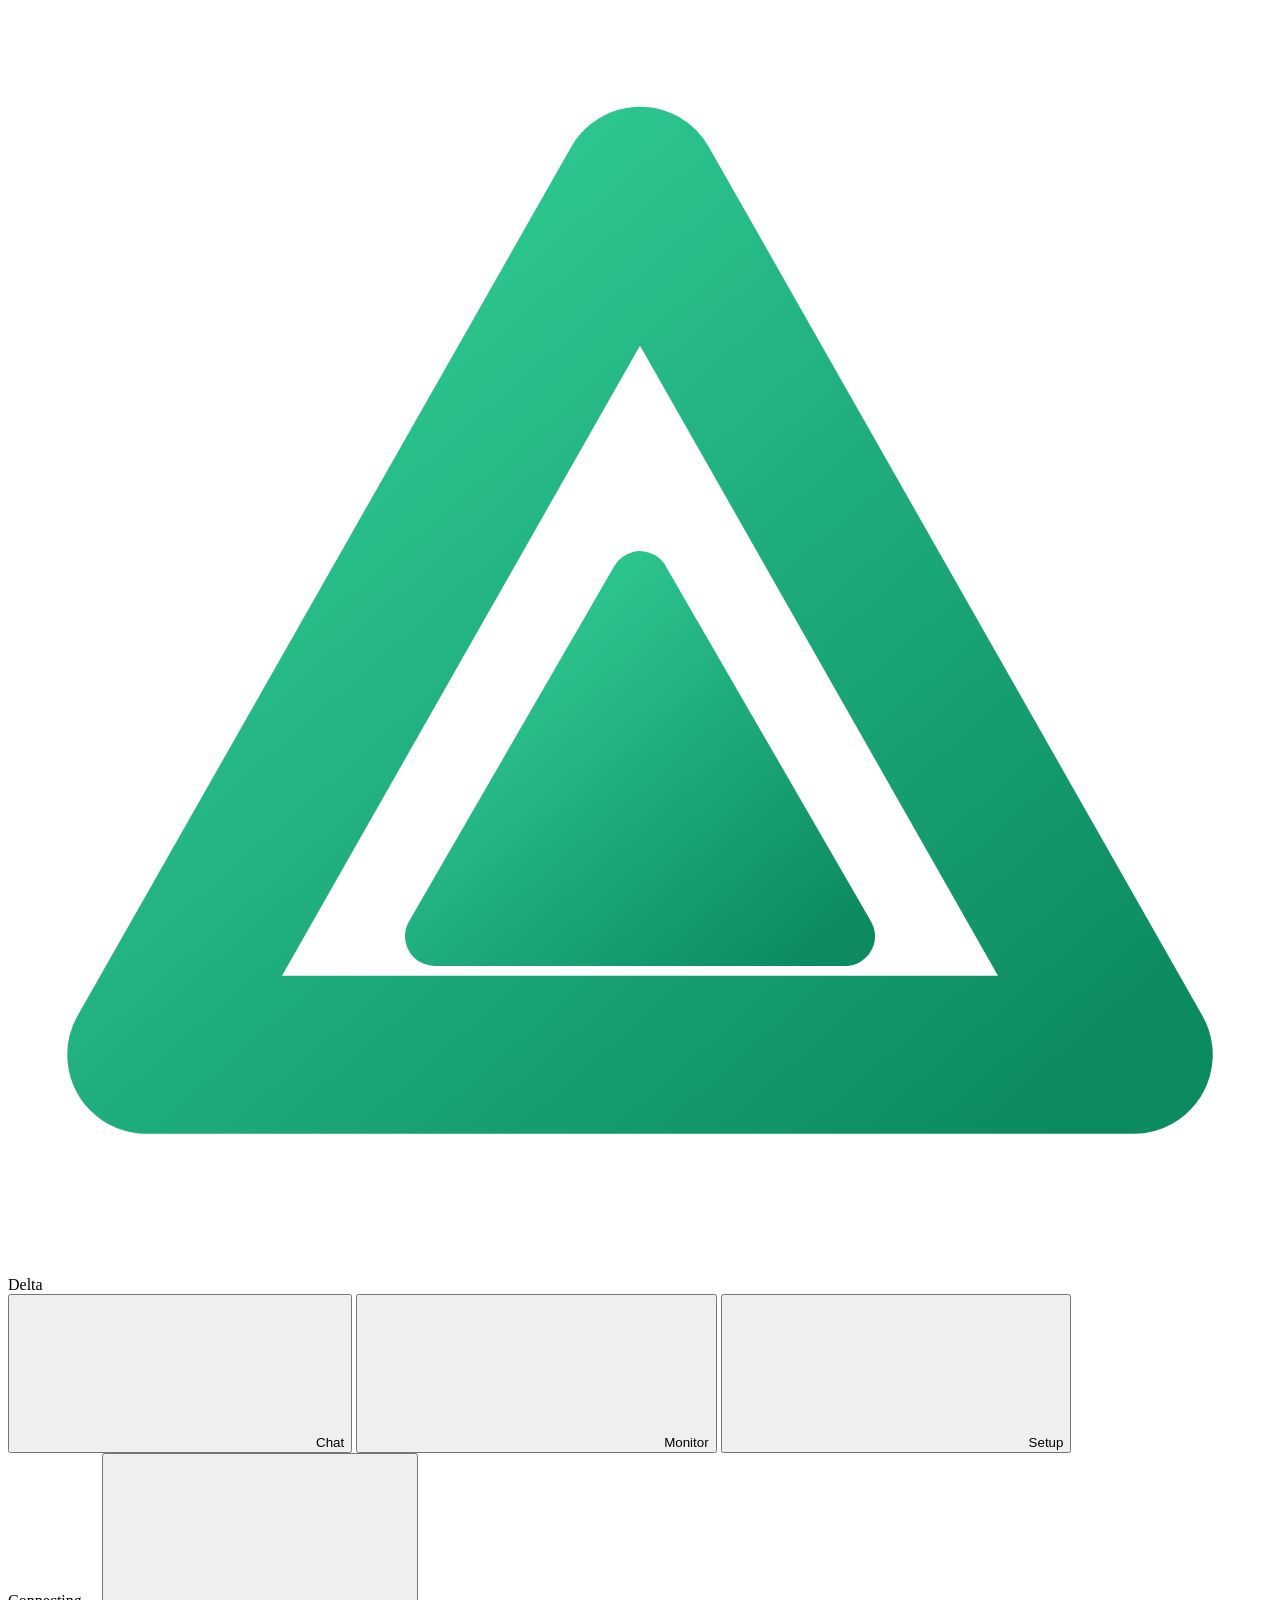
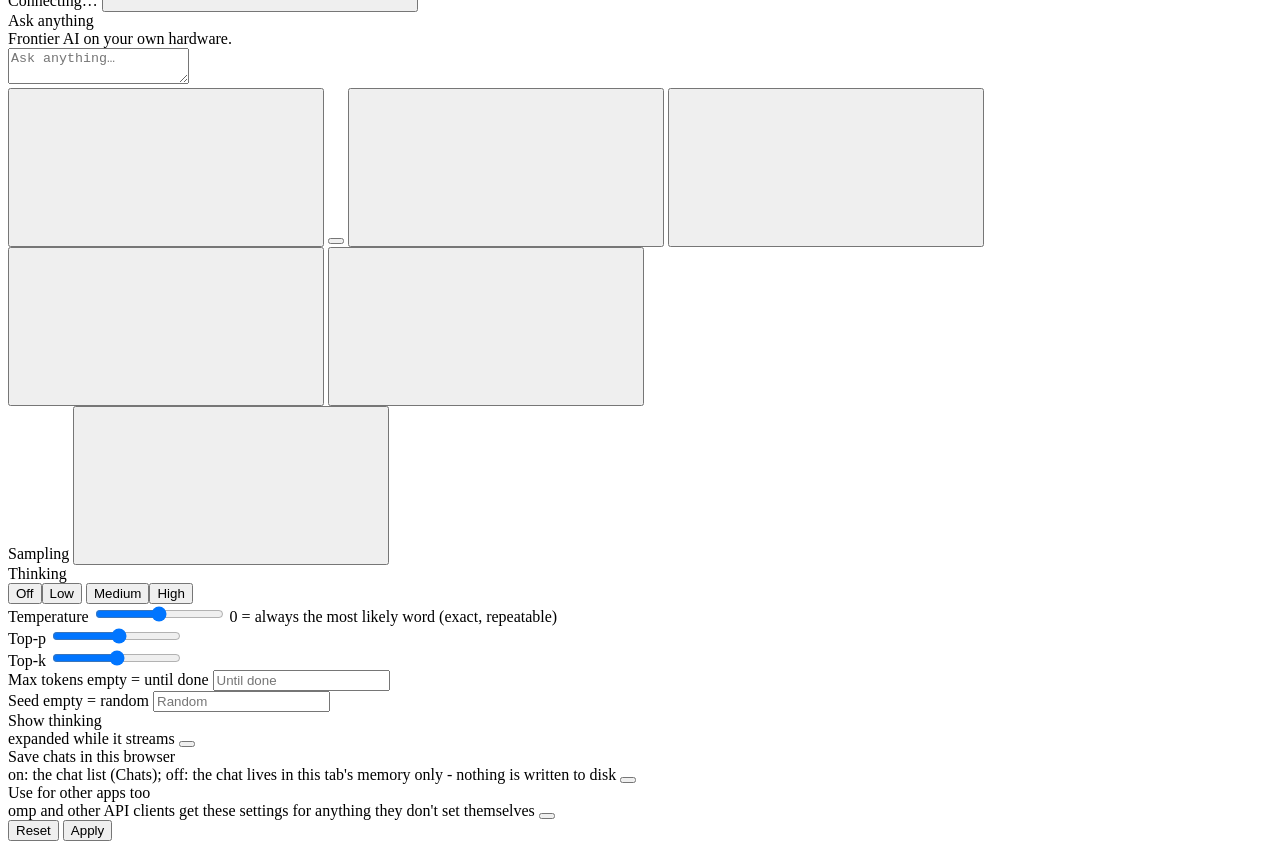
==== commit f12c5c4f: "Merge branch '094-p4-ux' into 094-next # Conflicts: #	serve/web/index.html" ====
--- a/serve/web/index.html
+++ b/serve/web/index.html
@@ -5,10 +5,13 @@
 <meta name="viewport" content="width=device-width, initial-scale=1">
 <title>Delta Inference Engine</title>
 <link rel="icon" href="web/favicon.svg" type="image/svg+xml">
+<link rel="manifest" href="web/manifest.webmanifest">
+<link rel="apple-touch-icon" href="web/apple-touch-icon.png">
+<meta name="theme-color" content="#11181c">
 <link rel="stylesheet" href="web/tokens.css">
 <link rel="stylesheet" href="web/components.css">
 <link rel="stylesheet" href="web/app.css">
-<link rel="stylesheet" href="web/media.css">
+<link rel="stylesheet" href="web/everyday.css">
 <script>
   // the theme before the first paint: the saved choice, else the system's
   try {
@@ -40,6 +43,7 @@
   <span class="st-header__spacer"></span>
   <span class="st-pill" id="pill" data-state="idle" role="status" aria-live="polite">
     <span class="st-pill__dot"></span><span id="pill-text">Connecting&hellip;</span></span>
+  <button class="st-btn st-btn--secondary pause-btn" id="pause-btn" type="button" hidden></button>
   <button class="st-btn st-btn--icon" id="theme-btn" title="Light / dark" aria-label="Switch between light and dark">
     <svg class="st-icon"><use id="theme-icon" href="web/sprite.svg#i-moon"/></svg></button>
 </header>
@@ -47,8 +51,10 @@
 <main>
   <!-- ============================ Chat ============================ -->
   <section class="view view--chat" id="view-chat" role="tabpanel" aria-labelledby="tab-btn-chat">
+    <aside class="history" id="history" aria-label="Chats" data-open="false"></aside>
     <div class="chat-scroll" id="chat-scroll">
       <div class="chat" id="chat">
+        <div class="st-card load-card" id="load-card" role="status" aria-live="polite" hidden></div>
         <div class="chat-empty" id="chat-empty">
           <div class="chat-empty__title">Ask anything</div>
           <div class="chat-empty__sub" id="chat-empty-sub">Frontier AI on your own hardware.</div>
@@ -56,6 +62,7 @@
       </div>
     </div>
     <div class="composer-wrap">
+      <div class="modes" id="modes" role="radiogroup" aria-label="Mode"></div>
       <form class="st-composer" id="composer">
         <div class="attachments" id="attachments" hidden></div>
         <textarea id="input" rows="2" placeholder="Ask anything&hellip;" aria-label="Message"></textarea>
@@ -63,6 +70,11 @@
           <button type="button" class="st-btn st-btn--icon" id="attach-btn" title="Attach a text file (or drop it here)" aria-label="Attach a file">
             <svg class="st-icon"><use href="web/sprite.svg#i-attach"/></svg></button>
           <input type="file" id="file" multiple hidden>
+          <button type="button" class="st-btn st-btn--icon" id="screen-btn" title="Attach a screenshot (a screen, window or tab)" aria-label="Attach a screenshot" hidden>
+            <svg class="st-icon" viewBox="0 0 24 24" fill="none" aria-hidden="true"><path d="M3 6C3 4.9 3.9 4 5 4H19C20.1 4 21 4.9 21 6V15C21 16.1 20.1 17 19 17H5C3.9 17 3 16.1 3 15V6Z" stroke="currentColor" stroke-width="1.5" stroke-linejoin="round"/><path d="M8 21H16M12 17V21" stroke="currentColor" stroke-width="1.5" stroke-linecap="round"/><path d="M7 10V8H9M17 10V8H15M7 11.5V13H9M17 11.5V13H15" stroke="currentColor" stroke-width="1.5" stroke-linecap="round" stroke-linejoin="round"/></svg></button>
+          <button type="button" class="st-btn st-btn--icon" id="camera-btn" title="Attach a photo from the camera" aria-label="Attach a camera photo" hidden>
+            <svg class="st-icon" viewBox="0 0 24 24" fill="none" aria-hidden="true"><path d="M3 8.5C3 7.4 3.9 6.5 5 6.5H7.5L9 4.5H15L16.5 6.5H19C20.1 6.5 21 7.4 21 8.5V17.5C21 18.6 20.1 19.5 19 19.5H5C3.9 19.5 3 18.6 3 17.5V8.5Z" stroke="currentColor" stroke-width="1.5" stroke-linejoin="round"/><path d="M15.5 12.5C15.5 14.433 13.933 16 12 16C10.067 16 8.5 14.433 8.5 12.5C8.5 10.567 10.067 9 12 9C13.933 9 15.5 10.567 15.5 12.5Z" stroke="currentColor" stroke-width="1.5"/></svg></button>
+          <button type="button" class="st-btn st-btn--icon" id="history-btn" title="Chats" aria-label="Chats"></button>
           <button type="button" class="st-btn st-btn--icon" id="new-btn" title="New chat" aria-label="New chat">
             <svg class="st-icon"><use href="web/sprite.svg#i-new-chat"/></svg></button>
           <button type="button" class="st-btn st-btn--icon" id="export-btn" title="Save this chat as Markdown" aria-label="Save this chat">
@@ -219,6 +231,7 @@
         <span class="card-title">Connect your tools</span>
         <p class="muted">Any OpenAI- or Anthropic-compatible client works with these addresses.</p>
         <dl class="facts" id="facts-api"></dl>
+        <div class="connect" id="connect"></div>
       </div>
       <div class="st-card">
         <span class="card-title">Settings</span>
@@ -228,7 +241,10 @@
         </div>
         <div class="toggle-row"><span>Dark theme</span>
           <button class="st-toggle" id="dark-toggle" role="switch" aria-checked="false" aria-label="Dark theme"></button></div>
-        <p class="muted small">Chats, settings and the key are kept in this browser only.
+        <div class="toggle-row"><span>Tell me when an answer is ready<br><span class="muted small" id="notify-note">a
+          Windows notification while this tab is in the background</span></span>
+          <button class="st-toggle" id="notify-toggle" role="switch" aria-checked="false" aria-label="Tell me when an answer is ready"></button></div>
+        <p class="muted small">Chats (only if you turn on "Save chats"), settings and the key are kept in this browser only.
           <a href="https://github.com/musicurgy/delta-inference-engine" target="_blank" rel="noopener noreferrer">Delta Inference Engine on GitHub</a></p>
       </div>
       <div class="st-card cfg-card" id="cfg-card" hidden>
@@ -279,9 +295,9 @@
     </div>
     <div class="toggle-row"><span>Show thinking<br><span class="muted small">expanded while it streams</span></span>
       <button class="st-toggle" id="s-show" role="switch" aria-checked="true" aria-label="Show thinking"></button></div>
-    <div class="toggle-row"><span>Keep chats in this browser<br><span class="muted small">off: the chat lives in this
-      tab's memory only - nothing is written to disk</span></span>
-      <button class="st-toggle" id="s-keep" role="switch" aria-checked="false" aria-label="Keep chats in this browser"></button></div>
+    <div class="toggle-row"><span>Save chats in this browser<br><span class="muted small">on: the chat list (Chats);
+      off: the chat lives in this tab's memory only - nothing is written to disk</span></span>
+      <button class="st-toggle" id="s-keep" role="switch" aria-checked="false" aria-label="Save chats in this browser"></button></div>
     <div class="toggle-row" id="mcp-row" hidden><span>Use tools from MCP servers<br><span class="muted small"
       id="mcp-row-sub">the model may call them while it answers</span></span>
       <button class="st-toggle" id="s-mcp" role="switch" aria-checked="true" aria-label="Use tools from MCP servers"></button></div>
@@ -300,6 +316,8 @@
 <div class="scrim" id="scrim" hidden></div>
 <div class="st-toasts" id="toasts" aria-live="polite"></div>
 <script src="web/app.js"></script>
-<script src="web/media.js"></script>
+<script src="web/qr.js"></script>
+<script src="web/everyday.js"></script>
+<script src="web/history.js"></script>
 </body>
 </html>
